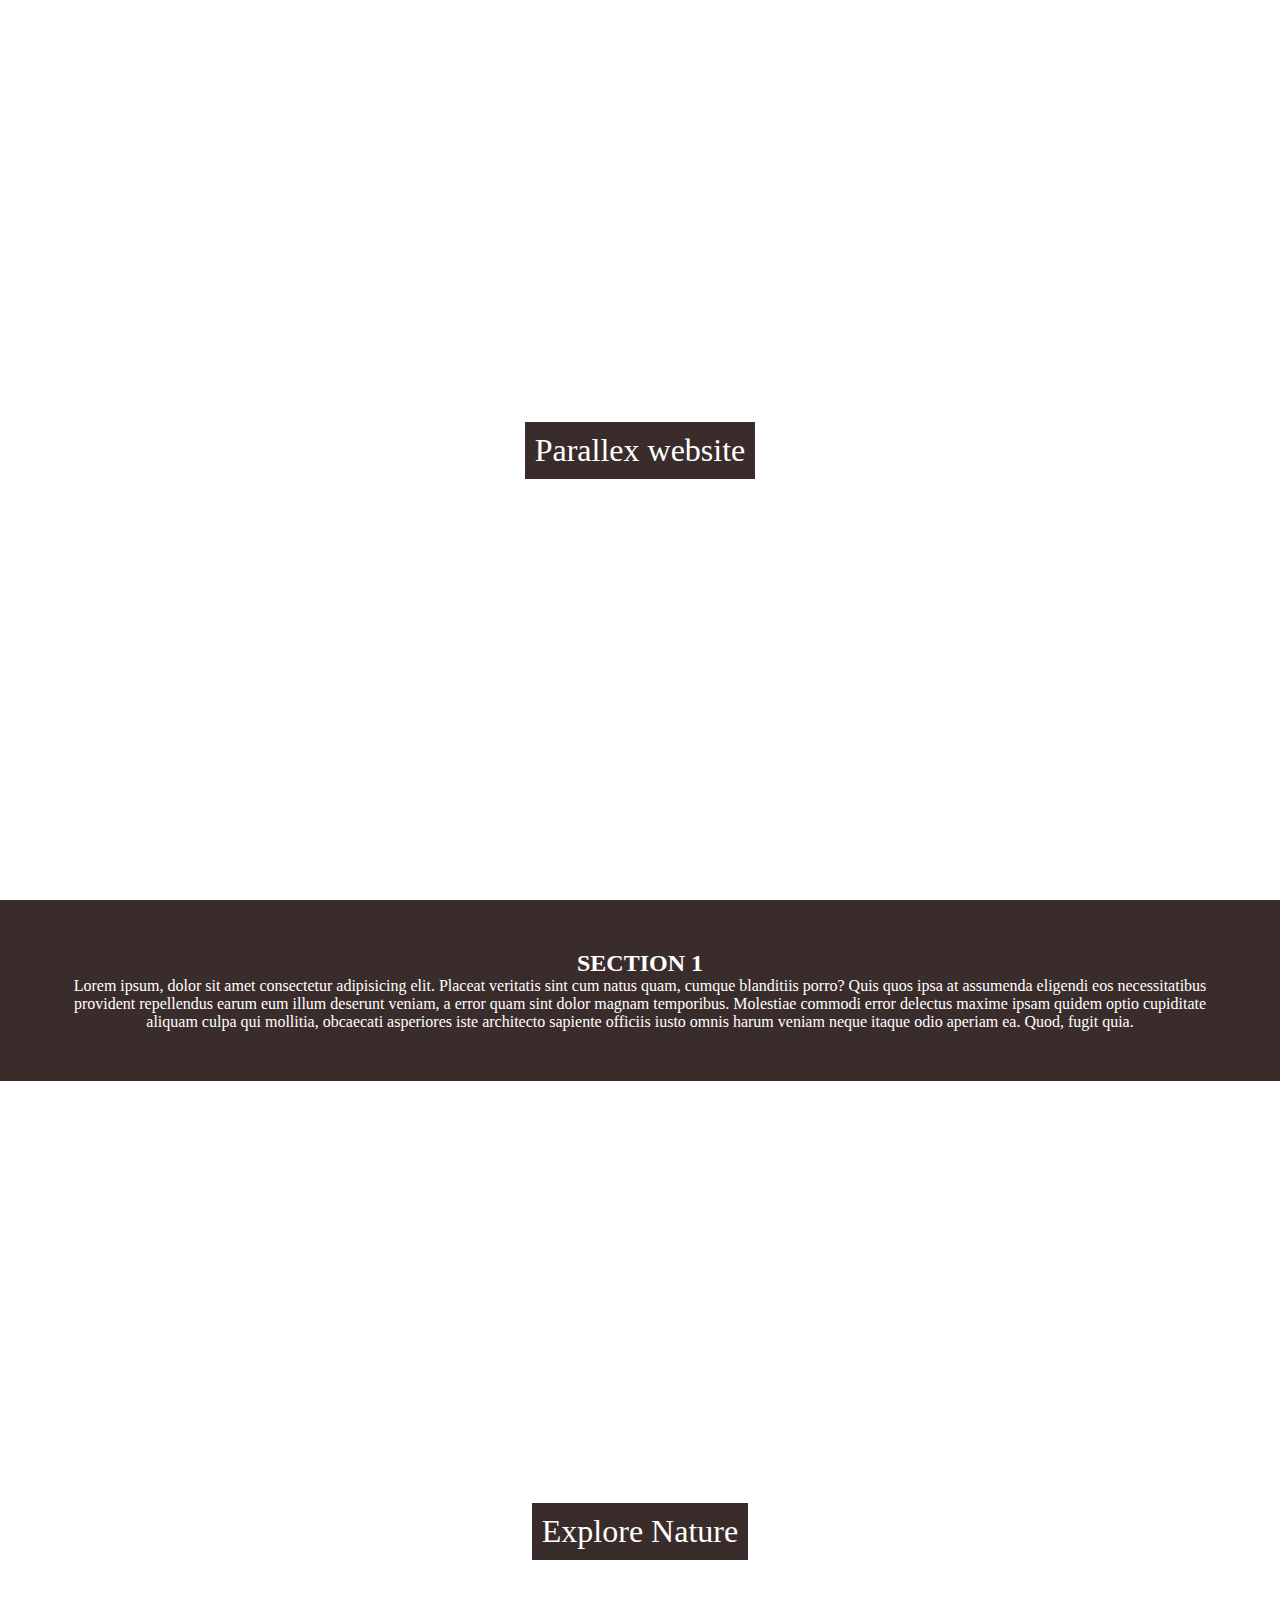
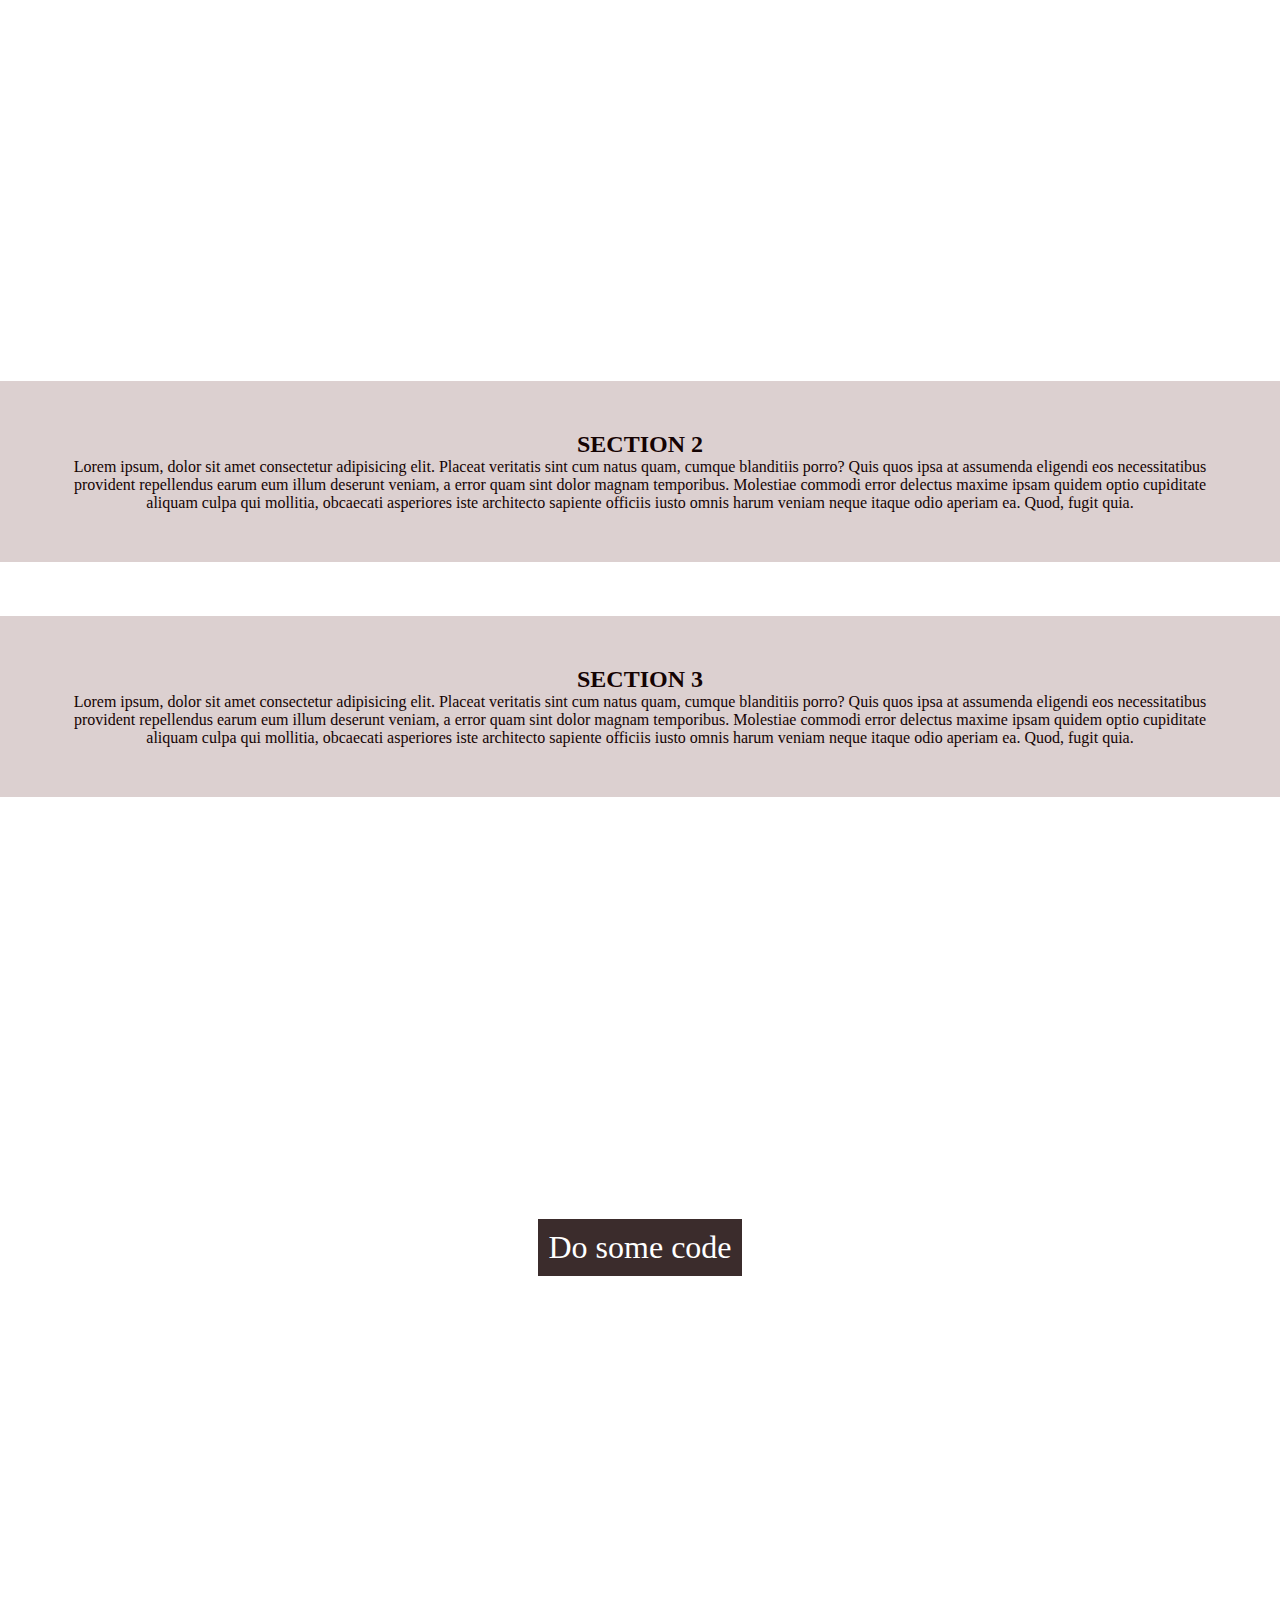
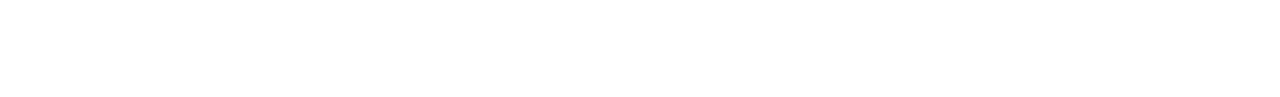
==== 3.html @ 361d609f "Add files via upload" ====
<!DOCTYPE html>
<html lang="en">

<head>
    <meta charset="UTF-8">
    <meta name="viewport" content="width=device-width, initial-scale=1.0">
    <title>Document</title>
    <style>
        * {
            margin: 0;
            padding: 0;
            box-sizing: border-box;
        }

        .container1,
        .container2 {
            max-width: auto;
            height: auto;
            background-attachment: fixed;
            background-size: cover;
        }

        .one {
            height: 100vh;
            width: 100vw;
            display: flex;
            justify-content: center;
            align-items: center;
        }

        .para {
            color: white;
            background-color: #3b2c2c;
            padding: 10px;
            font-size: 2rem;
            display: inline;
        }

        .two {
            max-width: 100vw;
            color: white;
            background-color: #3b2c2c;
            padding: 50px;
            text-align: center;
        }

        .container2 {
            background-image: url(/html/image/forest.jpg);
        }

        .container1 {
            background-image: url(/html/image/vall.jpg);
        }

        .c2-one {
            height: 100vh;
            width: 100vw;
            display: flex;
            justify-content: center;
            align-items: center;
        }

        .c2-para {
            color: white;
            background-color: #3b2c2c;
            padding: 10px;
            font-size: 2rem;
            display: inline;
        }

        .c2-two {
            max-width: 100vw;
            color: rgb(21, 3, 3);
            background-color: #dcd0d0;
            padding: 50px;
            text-align: center;
        }
    </style>
</head>

<body>
    <div class="container1">
        <div class="one">
            <div class="para">
                <p>Parallex website</p>
            </div>
        </div>

        <div class="two">
            <section>
                <h2>SECTION 1</h2>
                <p>Lorem ipsum, dolor sit amet consectetur adipisicing elit. Placeat veritatis sint cum natus quam,
                    cumque blanditiis porro? Quis quos ipsa at assumenda eligendi eos necessitatibus provident
                    repellendus earum eum illum deserunt veniam, a error quam sint dolor magnam temporibus. Molestiae
                    commodi error delectus maxime ipsam quidem optio cupiditate aliquam culpa qui mollitia, obcaecati
                    asperiores iste architecto sapiente officiis iusto omnis harum veniam neque itaque odio aperiam ea.
                    Quod, fugit quia.</p>
            </section>
        </div>
    </div>
    <div class="container2">
        <div class="c2-one">
            <div class="c2-para">
                <p>Explore Nature</p>
            </div>
        </div>

        <div class="c2-two">
            <section>
                <h2>SECTION 2</h2>
                <p>Lorem ipsum, dolor sit amet consectetur adipisicing elit. Placeat veritatis sint cum natus quam,
                    cumque blanditiis porro? Quis quos ipsa at assumenda eligendi eos necessitatibus provident
                    repellendus earum eum illum deserunt veniam, a error quam sint dolor magnam temporibus. Molestiae
                    commodi error delectus maxime ipsam quidem optio cupiditate aliquam culpa qui mollitia, obcaecati
                    asperiores iste architecto sapiente officiis iusto omnis harum veniam neque itaque odio aperiam ea.
                    Quod, fugit quia.</p>
            </section>
        </div>
    </div>
    <div class="container2">
        <br>
        <br>
        <br>
        <div class="c2-two">
            <section>
                <h2>SECTION 3</h2>
                <p>Lorem ipsum, dolor sit amet consectetur adipisicing elit. Placeat veritatis sint cum natus quam,
                    cumque blanditiis porro? Quis quos ipsa at assumenda eligendi eos necessitatibus provident
                    repellendus earum eum illum deserunt veniam, a error quam sint dolor magnam temporibus. Molestiae
                    commodi error delectus maxime ipsam quidem optio cupiditate aliquam culpa qui mollitia, obcaecati
                    asperiores iste architecto sapiente officiis iusto omnis harum veniam neque itaque odio aperiam ea.
                    Quod, fugit quia.</p>
                </section>
            </div>
            <div class="c2-one">
                <div class="c2-para">
                    <p>Do some code</p>
                </div>
            </div>
    </div>


</body>

</html>
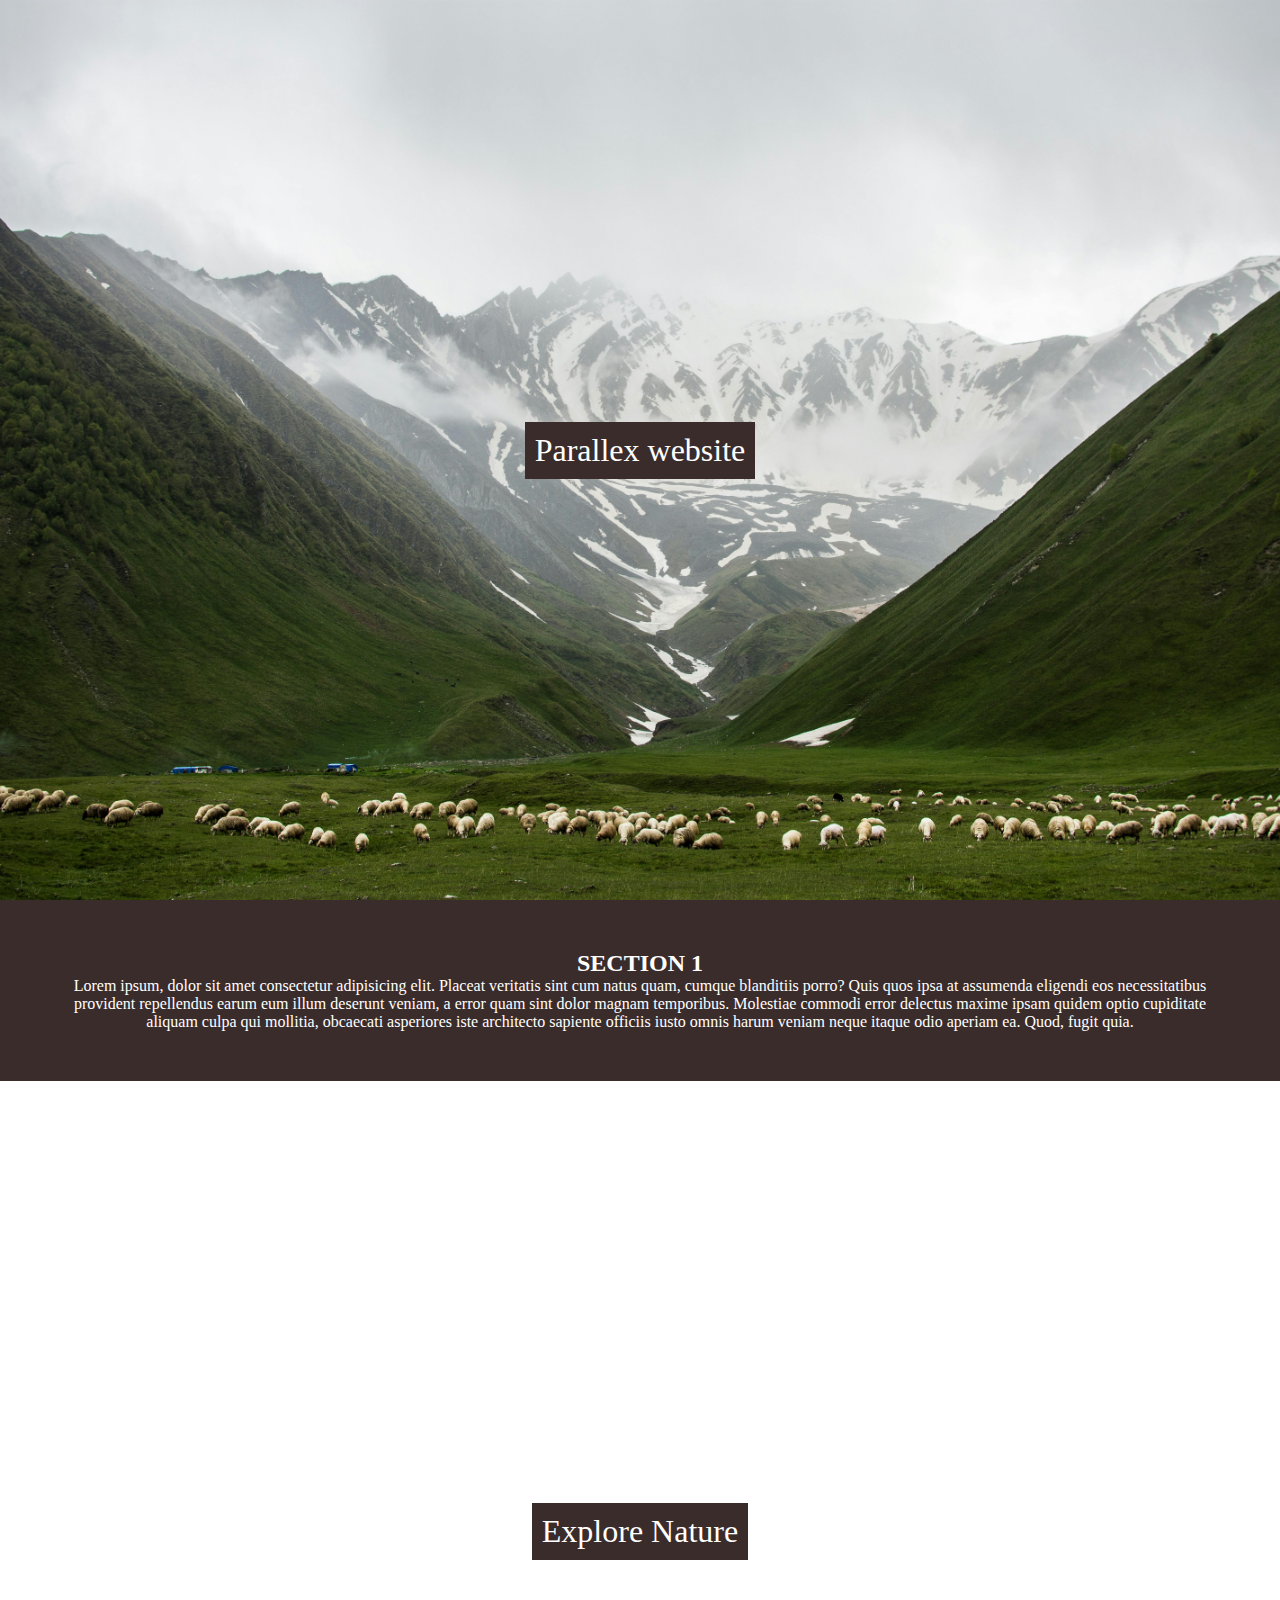
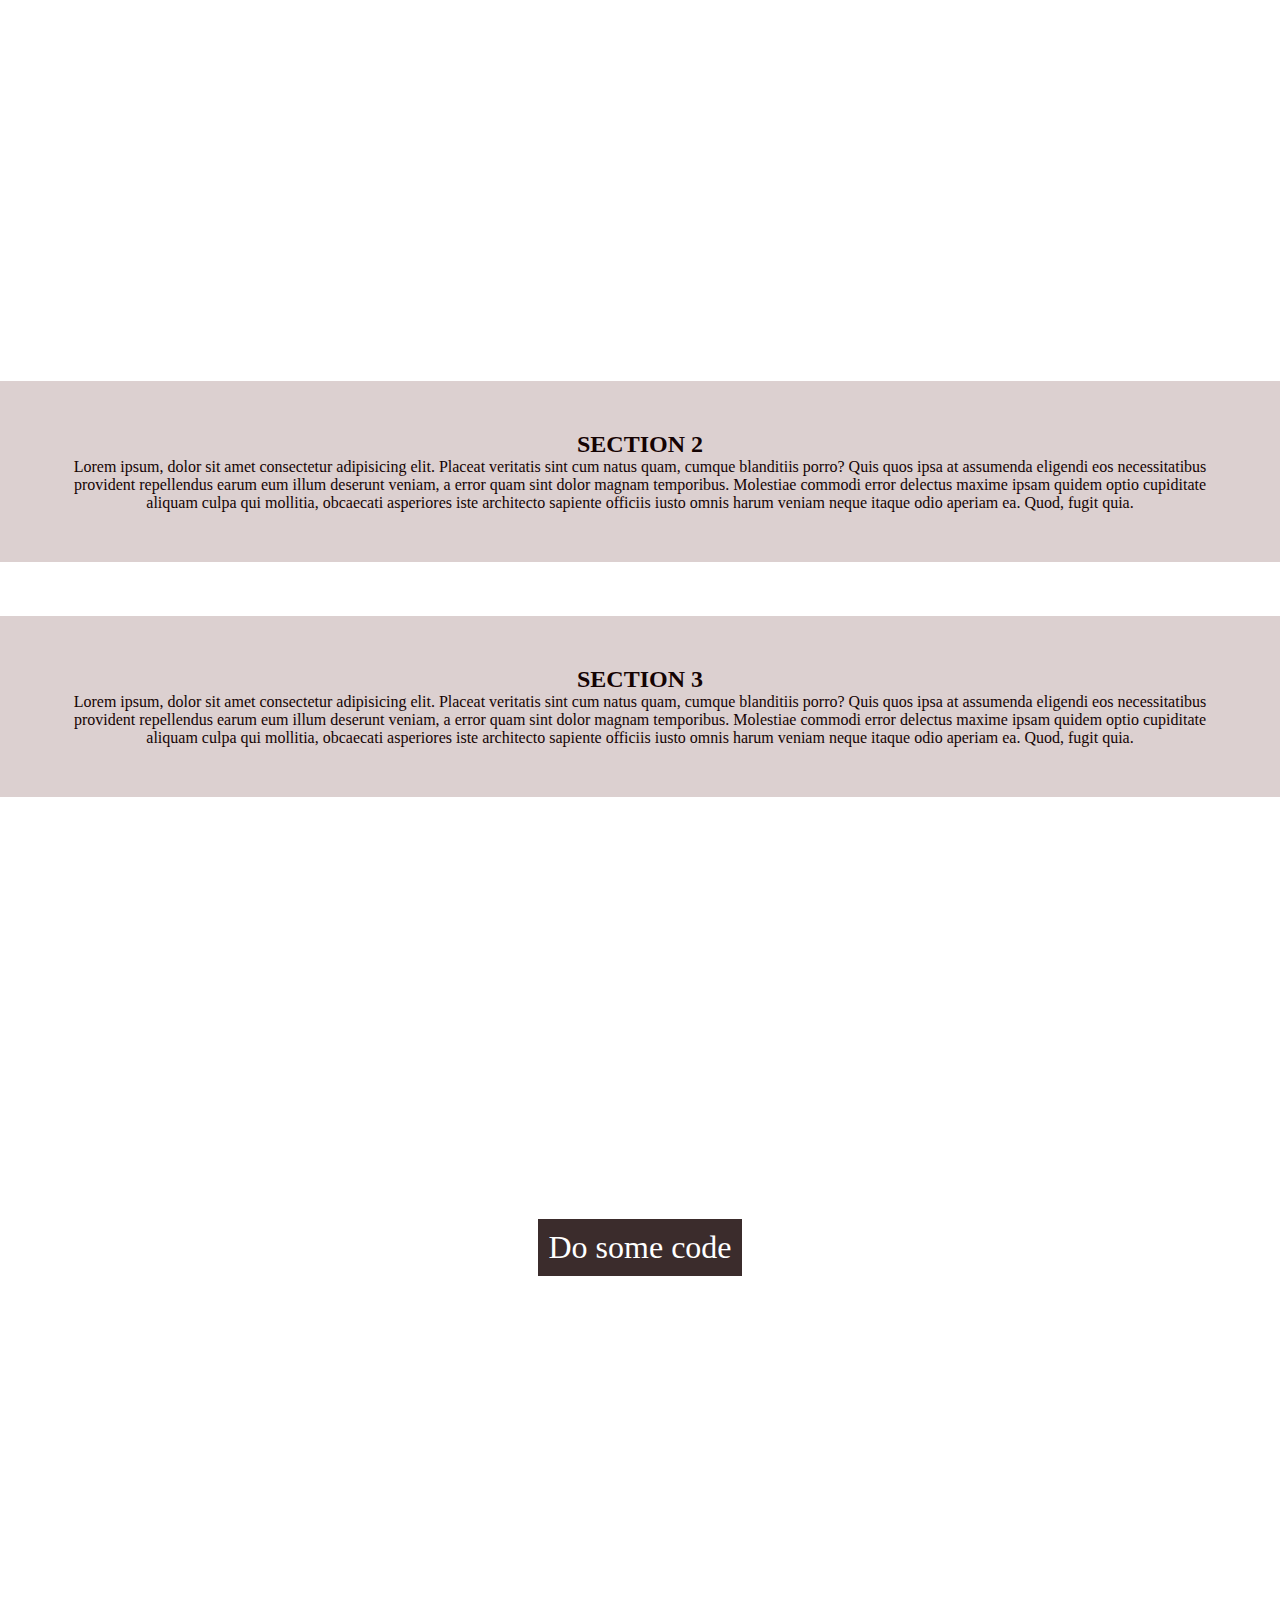
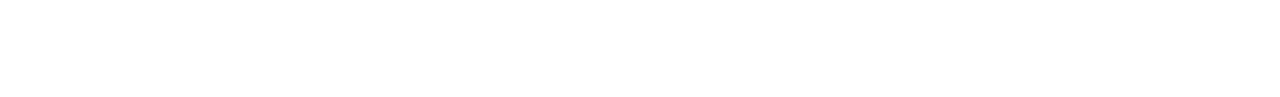
==== commit 7d41fc51: "29.1.2024" ====
--- a/3.html
+++ b/3.html
@@ -1,145 +1,145 @@
-<!DOCTYPE html>
-<html lang="en">
-
-<head>
-    <meta charset="UTF-8">
-    <meta name="viewport" content="width=device-width, initial-scale=1.0">
-    <title>Document</title>
-    <style>
-        * {
-            margin: 0;
-            padding: 0;
-            box-sizing: border-box;
-        }
-
-        .container1,
-        .container2 {
-            max-width: auto;
-            height: auto;
-            background-attachment: fixed;
-            background-size: cover;
-        }
-
-        .one {
-            height: 100vh;
-            width: 100vw;
-            display: flex;
-            justify-content: center;
-            align-items: center;
-        }
-
-        .para {
-            color: white;
-            background-color: #3b2c2c;
-            padding: 10px;
-            font-size: 2rem;
-            display: inline;
-        }
-
-        .two {
-            max-width: 100vw;
-            color: white;
-            background-color: #3b2c2c;
-            padding: 50px;
-            text-align: center;
-        }
-
-        .container2 {
-            background-image: url(/html/image/forest.jpg);
-        }
-
-        .container1 {
-            background-image: url(/html/image/vall.jpg);
-        }
-
-        .c2-one {
-            height: 100vh;
-            width: 100vw;
-            display: flex;
-            justify-content: center;
-            align-items: center;
-        }
-
-        .c2-para {
-            color: white;
-            background-color: #3b2c2c;
-            padding: 10px;
-            font-size: 2rem;
-            display: inline;
-        }
-
-        .c2-two {
-            max-width: 100vw;
-            color: rgb(21, 3, 3);
-            background-color: #dcd0d0;
-            padding: 50px;
-            text-align: center;
-        }
-    </style>
-</head>
-
-<body>
-    <div class="container1">
-        <div class="one">
-            <div class="para">
-                <p>Parallex website</p>
-            </div>
-        </div>
-
-        <div class="two">
-            <section>
-                <h2>SECTION 1</h2>
-                <p>Lorem ipsum, dolor sit amet consectetur adipisicing elit. Placeat veritatis sint cum natus quam,
-                    cumque blanditiis porro? Quis quos ipsa at assumenda eligendi eos necessitatibus provident
-                    repellendus earum eum illum deserunt veniam, a error quam sint dolor magnam temporibus. Molestiae
-                    commodi error delectus maxime ipsam quidem optio cupiditate aliquam culpa qui mollitia, obcaecati
-                    asperiores iste architecto sapiente officiis iusto omnis harum veniam neque itaque odio aperiam ea.
-                    Quod, fugit quia.</p>
-            </section>
-        </div>
-    </div>
-    <div class="container2">
-        <div class="c2-one">
-            <div class="c2-para">
-                <p>Explore Nature</p>
-            </div>
-        </div>
-
-        <div class="c2-two">
-            <section>
-                <h2>SECTION 2</h2>
-                <p>Lorem ipsum, dolor sit amet consectetur adipisicing elit. Placeat veritatis sint cum natus quam,
-                    cumque blanditiis porro? Quis quos ipsa at assumenda eligendi eos necessitatibus provident
-                    repellendus earum eum illum deserunt veniam, a error quam sint dolor magnam temporibus. Molestiae
-                    commodi error delectus maxime ipsam quidem optio cupiditate aliquam culpa qui mollitia, obcaecati
-                    asperiores iste architecto sapiente officiis iusto omnis harum veniam neque itaque odio aperiam ea.
-                    Quod, fugit quia.</p>
-            </section>
-        </div>
-    </div>
-    <div class="container2">
-        <br>
-        <br>
-        <br>
-        <div class="c2-two">
-            <section>
-                <h2>SECTION 3</h2>
-                <p>Lorem ipsum, dolor sit amet consectetur adipisicing elit. Placeat veritatis sint cum natus quam,
-                    cumque blanditiis porro? Quis quos ipsa at assumenda eligendi eos necessitatibus provident
-                    repellendus earum eum illum deserunt veniam, a error quam sint dolor magnam temporibus. Molestiae
-                    commodi error delectus maxime ipsam quidem optio cupiditate aliquam culpa qui mollitia, obcaecati
-                    asperiores iste architecto sapiente officiis iusto omnis harum veniam neque itaque odio aperiam ea.
-                    Quod, fugit quia.</p>
-                </section>
-            </div>
-            <div class="c2-one">
-                <div class="c2-para">
-                    <p>Do some code</p>
-                </div>
-            </div>
-    </div>
-
-
-</body>
-
+<!DOCTYPE html>
+<html lang="en">
+
+<head>
+    <meta charset="UTF-8">
+    <meta name="viewport" content="width=device-width, initial-scale=1.0">
+    <title>Document</title>
+    <style>
+        * {
+            margin: 0;
+            padding: 0;
+            box-sizing: border-box;
+        }
+
+        .container1,
+        .container2 {
+            max-width: auto;
+            height: auto;
+            background-attachment: fixed;
+            background-size: cover;
+        }
+
+        .one {
+            height: 100vh;
+            width: 100vw;
+            display: flex;
+            justify-content: center;
+            align-items: center;
+        }
+
+        .para {
+            color: white;
+            background-color: #3b2c2c;
+            padding: 10px;
+            font-size: 2rem;
+            display: inline;
+        }
+
+        .two {
+            max-width: 100vw;
+            color: white;
+            background-color: #3b2c2c;
+            padding: 50px;
+            text-align: center;
+        }
+
+        .container2 {
+            background-image: url(image/forest.jpg);
+        }
+
+        .container1 {
+            background-image: url(image/vall.jpg);
+        }
+
+        .c2-one {
+            height: 100vh;
+            width: 100vw;
+            display: flex;
+            justify-content: center;
+            align-items: center;
+        }
+
+        .c2-para {
+            color: white;
+            background-color: #3b2c2c;
+            padding: 10px;
+            font-size: 2rem;
+            display: inline;
+        }
+
+        .c2-two {
+            max-width: 100vw;
+            color: rgb(21, 3, 3);
+            background-color: #dcd0d0;
+            padding: 50px;
+            text-align: center;
+        }
+    </style>
+</head>
+
+<body>
+    <div class="container1">
+        <div class="one">
+            <div class="para">
+                <p>Parallex website</p>
+            </div>
+        </div>
+
+        <div class="two">
+            <section>
+                <h2>SECTION 1</h2>
+                <p>Lorem ipsum, dolor sit amet consectetur adipisicing elit. Placeat veritatis sint cum natus quam,
+                    cumque blanditiis porro? Quis quos ipsa at assumenda eligendi eos necessitatibus provident
+                    repellendus earum eum illum deserunt veniam, a error quam sint dolor magnam temporibus. Molestiae
+                    commodi error delectus maxime ipsam quidem optio cupiditate aliquam culpa qui mollitia, obcaecati
+                    asperiores iste architecto sapiente officiis iusto omnis harum veniam neque itaque odio aperiam ea.
+                    Quod, fugit quia.</p>
+            </section>
+        </div>
+    </div>
+    <div class="container2">
+        <div class="c2-one">
+            <div class="c2-para">
+                <p>Explore Nature</p>
+            </div>
+        </div>
+
+        <div class="c2-two">
+            <section>
+                <h2>SECTION 2</h2>
+                <p>Lorem ipsum, dolor sit amet consectetur adipisicing elit. Placeat veritatis sint cum natus quam,
+                    cumque blanditiis porro? Quis quos ipsa at assumenda eligendi eos necessitatibus provident
+                    repellendus earum eum illum deserunt veniam, a error quam sint dolor magnam temporibus. Molestiae
+                    commodi error delectus maxime ipsam quidem optio cupiditate aliquam culpa qui mollitia, obcaecati
+                    asperiores iste architecto sapiente officiis iusto omnis harum veniam neque itaque odio aperiam ea.
+                    Quod, fugit quia.</p>
+            </section>
+        </div>
+    </div>
+    <div class="container2">
+        <br>
+        <br>
+        <br>
+        <div class="c2-two">
+            <section>
+                <h2>SECTION 3</h2>
+                <p>Lorem ipsum, dolor sit amet consectetur adipisicing elit. Placeat veritatis sint cum natus quam,
+                    cumque blanditiis porro? Quis quos ipsa at assumenda eligendi eos necessitatibus provident
+                    repellendus earum eum illum deserunt veniam, a error quam sint dolor magnam temporibus. Molestiae
+                    commodi error delectus maxime ipsam quidem optio cupiditate aliquam culpa qui mollitia, obcaecati
+                    asperiores iste architecto sapiente officiis iusto omnis harum veniam neque itaque odio aperiam ea.
+                    Quod, fugit quia.</p>
+                </section>
+            </div>
+            <div class="c2-one">
+                <div class="c2-para">
+                    <p>Do some code</p>
+                </div>
+            </div>
+    </div>
+
+
+</body>
+
 </html>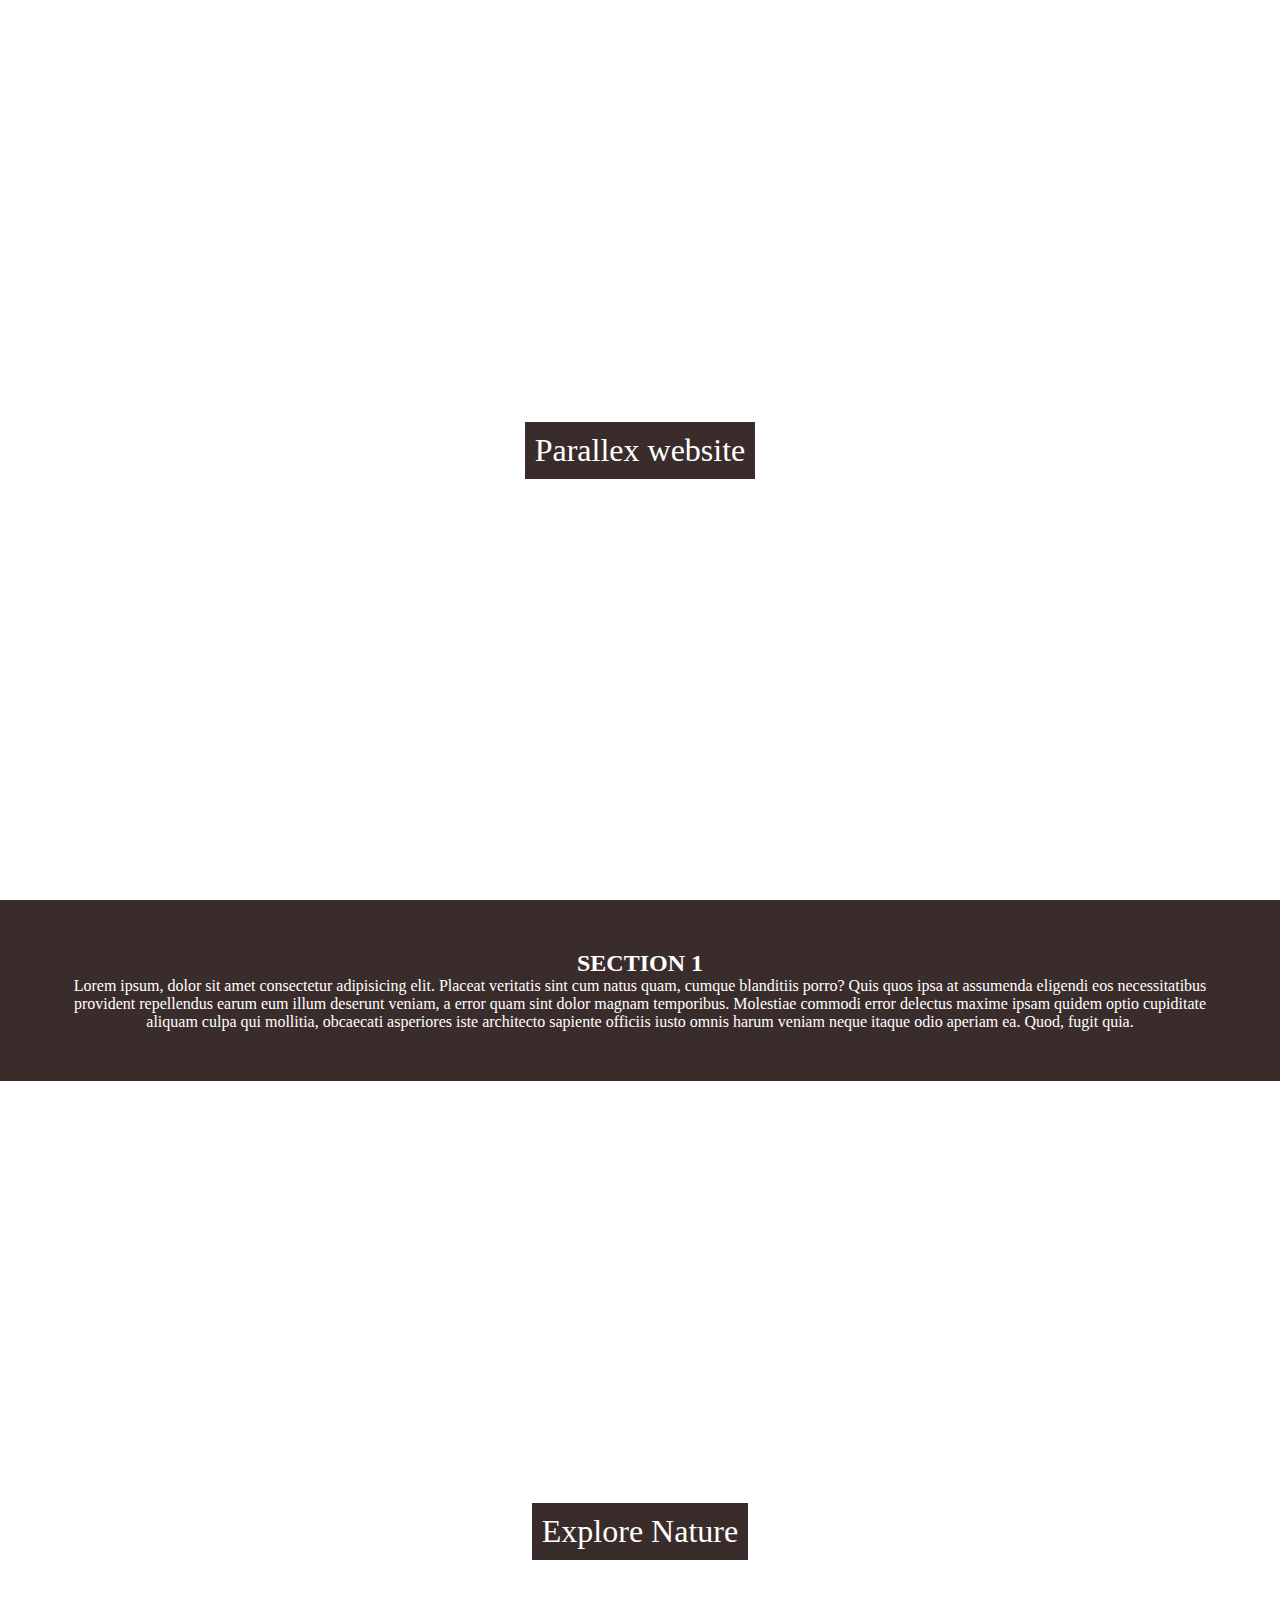
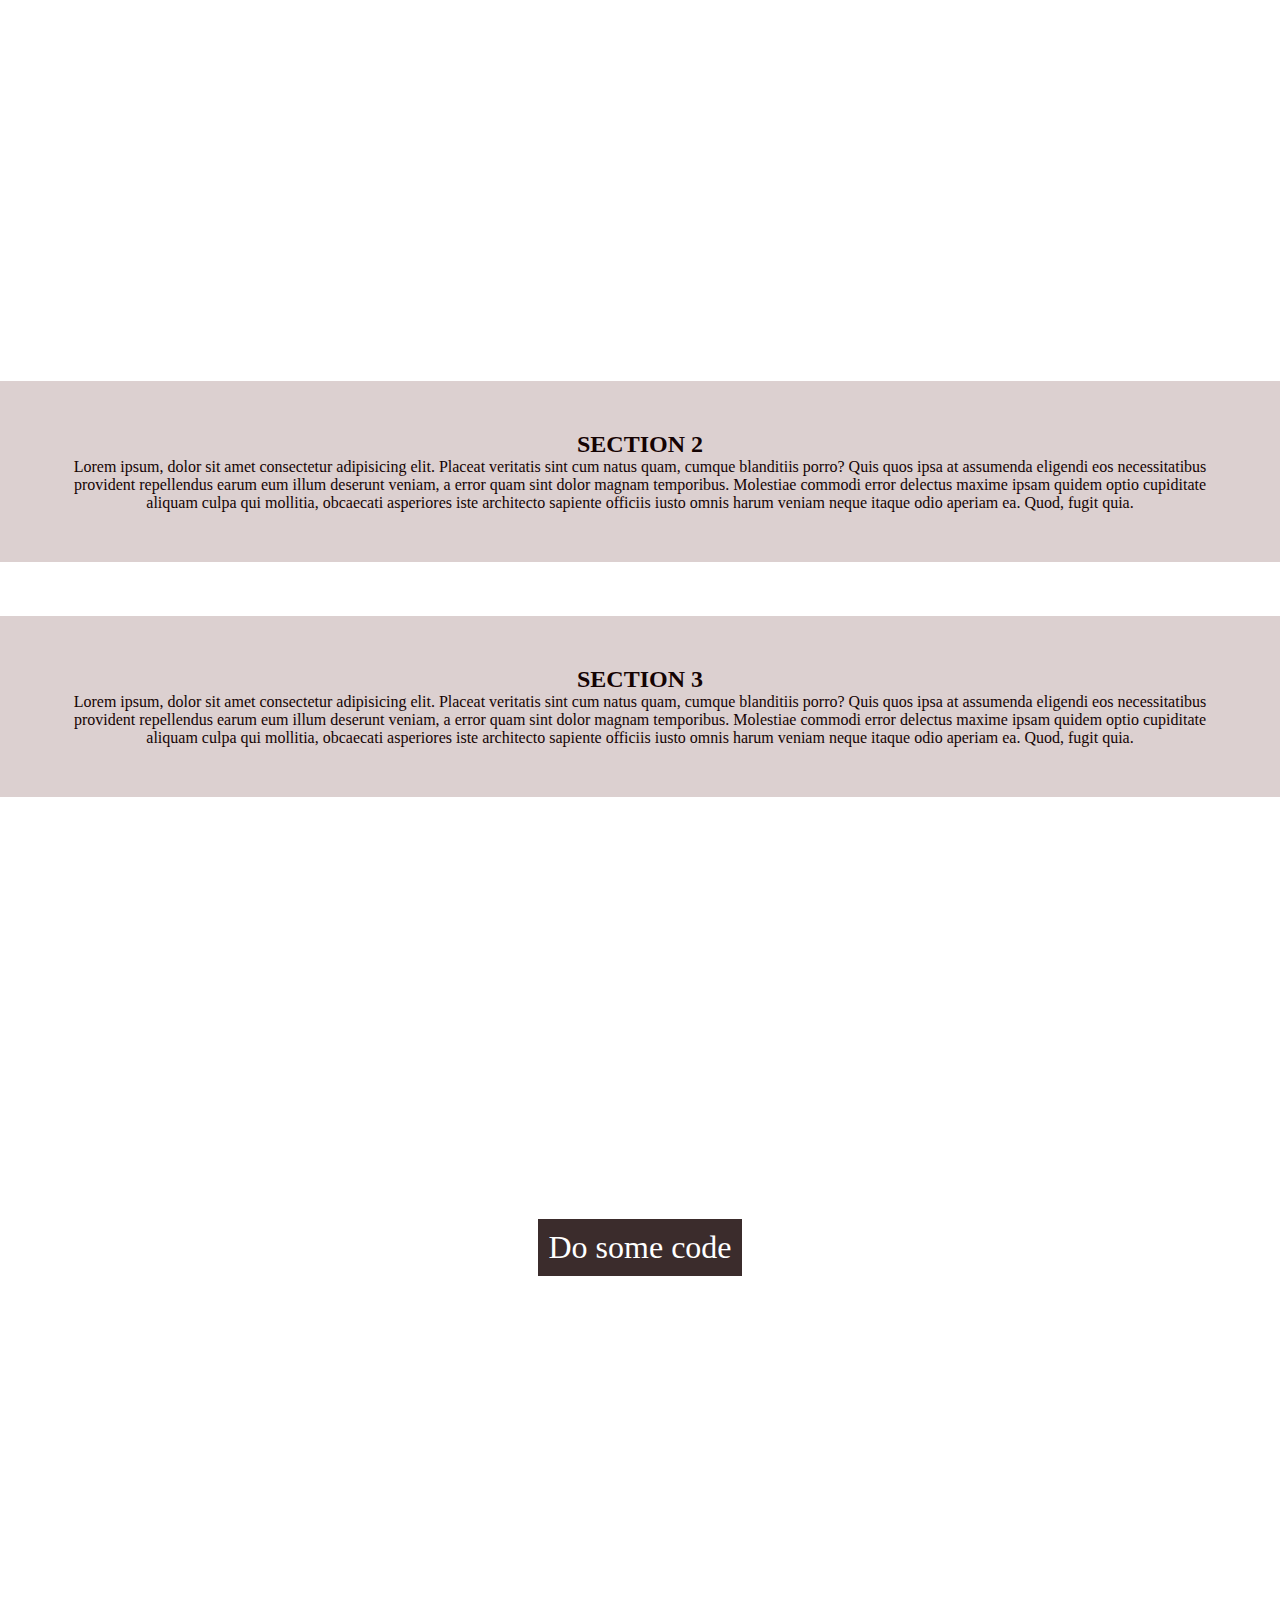
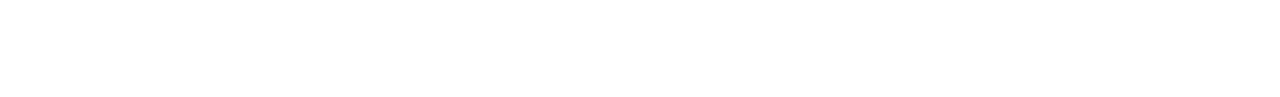
==== commit b463b1c9: "Merge branch 'main' of https://github.com/Happy3626/project1" ====
--- a/3.html
+++ b/3.html
@@ -45,11 +45,11 @@
         }
 
         .container2 {
-            background-image: url(image/forest.jpg);
+            background-image: url(/html/image/forest.jpg);
         }
 
         .container1 {
-            background-image: url(image/vall.jpg);
+            background-image: url(/html/image/vall.jpg);
         }
 
         .c2-one {
